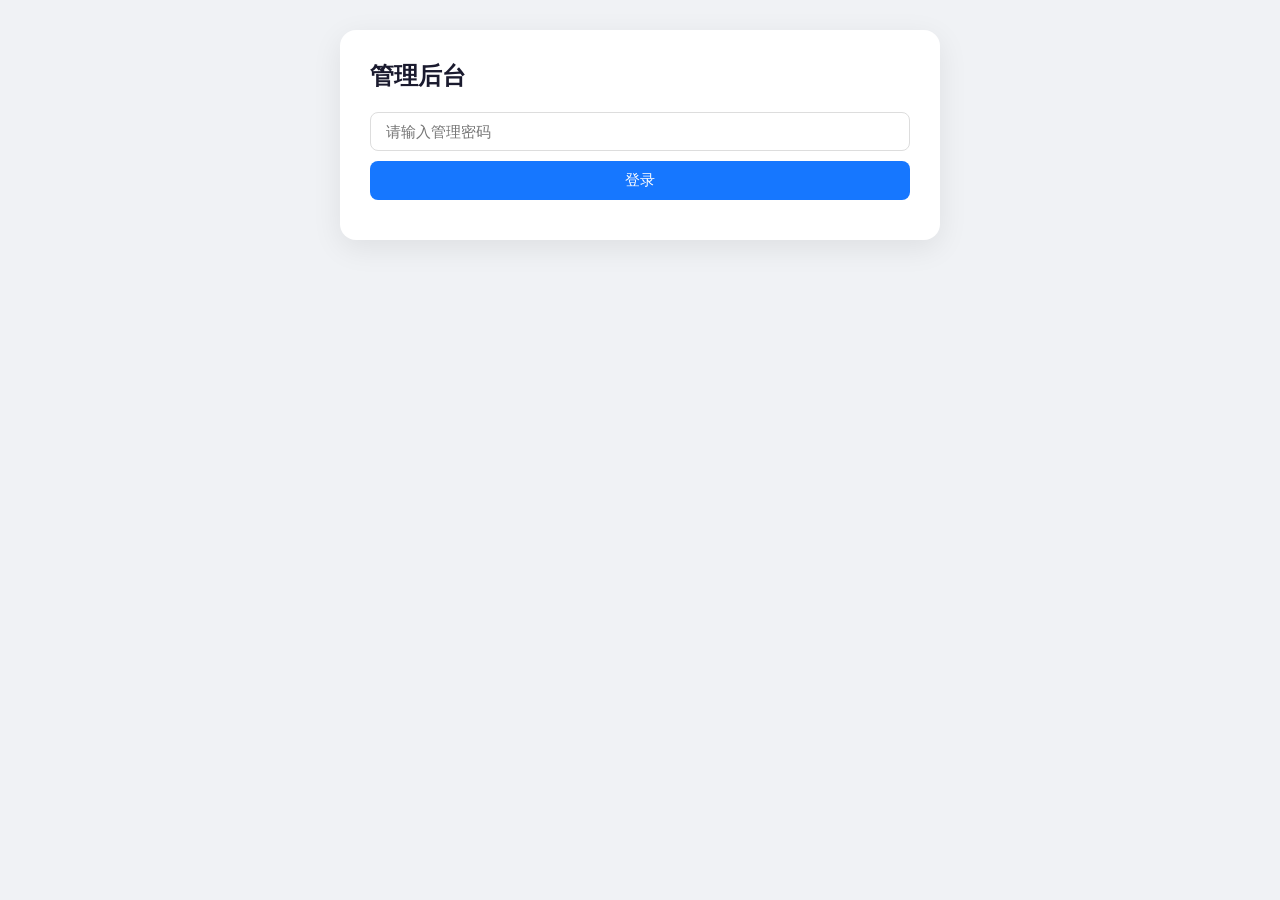
==== public/admin.html @ e9797ac9 "Update admin.html" ====
<!DOCTYPE html>
<html lang="zh-CN">
<head>
    <meta charset="UTF-8">
    <meta name="viewport" content="width=device-width, initial-scale=1.0">
    <title>导航管理后台</title>
    <style>
        * { margin:0; padding:0; box-sizing:border-box; }
        body {
            font-family: -apple-system, BlinkMacSystemFont, sans-serif;
            background: #f0f2f5;
            padding: 30px;
        }
        .container { max-width: 600px; margin: 0 auto; }
        h2 { margin-bottom: 20px; color: #1a1a2e; }
        .login-box, .admin-box {
            background: #fff;
            border-radius: 16px;
            padding: 30px;
            box-shadow: 0 8px 30px rgba(0,0,0,0.08);
            margin-bottom: 20px;
        }
        input, button {
            padding: 10px 15px;
            border-radius: 8px;
            border: 1px solid #ddd;
            font-size: 15px;
        }
        button {
            background: #1677ff;
            color: #fff;
            border: none;
            cursor: pointer;
            transition: 0.2s;
        }
        button:hover { background: #0958d9; }
        .link-list { margin-top: 20px; }
        .link-item {
            display: flex;
            align-items: center;
            justify-content: space-between;
            padding: 12px;
            border-bottom: 1px solid #eee;
        }
        .link-item span { word-break: break-all; margin-right: 10px; }
        .add-form { display: flex; gap: 10px; margin-bottom: 20px; flex-wrap: wrap; align-items: center; }
        .add-form input { flex: 1; min-width: 150px; }
        .error { color: #ff4d4f; margin: 10px 0; }
        .public-check { display: flex; align-items: center; gap: 5px; font-size: 14px; }
    </style>
</head>
<body>
    <div class="container">
        <div id="loginBlock" class="login-box">
            <h2>管理后台</h2>
            <input type="password" id="passwordInput" placeholder="请输入管理密码" style="width:100%; margin-bottom:10px;">
            <button id="loginBtn" style="width:100%;">登录</button>
            <div id="loginError" class="error"></div>
        </div>

        <div id="adminBlock" class="admin-box" style="display:none;">
            <h2>链接管理</h2>
            <div class="add-form">
                <input type="text" id="newTitle" placeholder="网站标题">
                <input type="url" id="newUrl" placeholder="网址 (https://...)">
                <input type="text" id="newIcon" placeholder="自定义图标URL（可选）">
                <label class="public-check">
                    <input type="checkbox" id="newPublic" checked> 公开链接
                </label>
                <button id="addBtn">添加</button>
            </div>
            <div id="adminError" class="error"></div>
            <div class="link-list" id="linkList"></div>
            <button id="logoutBtn" style="margin-top:20px; background:#999;">退出登录</button>
        </div>
    </div>

    <script>
        const API_BASE = '/api/links';
        let adminPassword = '';

        // 登录
        document.getElementById('loginBtn').addEventListener('click', async () => {
            const pwd = document.getElementById('passwordInput').value.trim();
            if (!pwd) return;
            adminPassword = pwd;
            try {
                const testRes = await fetch(API_BASE, {
                    method: 'POST',
                    headers: {
                        'Content-Type': 'application/json',
                        'X-Admin-Password': adminPassword
                    },
                    body: JSON.stringify({ action: 'validate' })
                });
                if (testRes.status === 401) throw new Error('密码错误');
                showAdmin();
            } catch (err) {
                document.getElementById('loginError').textContent = err.message || '密码错误';
                adminPassword = '';
            }
        });

        function showAdmin() {
            document.getElementById('loginBlock').style.display = 'none';
            document.getElementById('adminBlock').style.display = 'block';
            loadLinks();
        }

        // 退出
        document.getElementById('logoutBtn').addEventListener('click', () => {
            adminPassword = '';
            document.getElementById('loginBlock').style.display = 'block';
            document.getElementById('adminBlock').style.display = 'none';
            document.getElementById('passwordInput').value = '';
        });

        // 加载链接列表
        async function loadLinks() {
            const res = await fetch(API_BASE);
            const links = await res.json();
            const listDiv = document.getElementById('linkList');
            listDiv.innerHTML = links.map(link => `
                <div class="link-item">
                    <span title="${escapeHtml(link.url)}">
                        <strong>${escapeHtml(link.title)}</strong> ${link.public === false ? '[内部]' : '[公开]'}<br>
                        <small>${escapeHtml(link.url)}</small>
                    </span>
                    <button onclick="deleteLink('${link.id}')">删除</button>
                </div>
            `).join('');
        }

        // 删除链接
        async function deleteLink(id) {
            if (!confirm('确定删除该链接吗？')) return;
            try {
                const res = await fetch(`${API_BASE}?id=${encodeURIComponent(id)}`, {
                    method: 'DELETE',
                    headers: {
                        'Content-Type': 'application/json',
                        'X-Admin-Password': adminPassword
                    }
                });
                if (res.status === 401) {
                    alert('密码错误或已过期，请重新登录');
                    document.getElementById('logoutBtn').click();
                    return;
                }
                if (!res.ok) throw new Error('删除失败');
                loadLinks();
            } catch (err) {
                document.getElementById('adminError').textContent = err.message;
            }
        }

        // 添加链接（支持公开/内部、自定义图标）
        document.getElementById('addBtn').addEventListener('click', async () => {
            const title = document.getElementById('newTitle').value.trim();
            const url = document.getElementById('newUrl').value.trim();
            const icon = document.getElementById('newIcon').value.trim() || '';
            const isPublic = document.getElementById('newPublic').checked;
            if (!title || !url) return alert('请填写标题和网址');
            try {
                const res = await fetch(API_BASE, {
                    method: 'POST',
                    headers: {
                        'Content-Type': 'application/json',
                        'X-Admin-Password': adminPassword
                    },
                    body: JSON.stringify({ title, url, icon, isPublic })
                });
                if (res.status === 401) {
                    alert('密码错误');
                    document.getElementById('logoutBtn').click();
                    return;
                }
                if (!res.ok) throw new Error('添加失败');
                document.getElementById('newTitle').value = '';
                document.getElementById('newUrl').value = '';
                document.getElementById('newIcon').value = '';
                loadLinks();
            } catch (err) {
                document.getElementById('adminError').textContent = err.message;
            }
        });

        function escapeHtml(text) {
            return text.replace(/[&<>"]/g, m => ({
                '&': '&amp;',
                '<': '&lt;',
                '>': '&gt;',
                '"': '&quot;'
            })[m]);
        }
    </script>
</body>
</html>
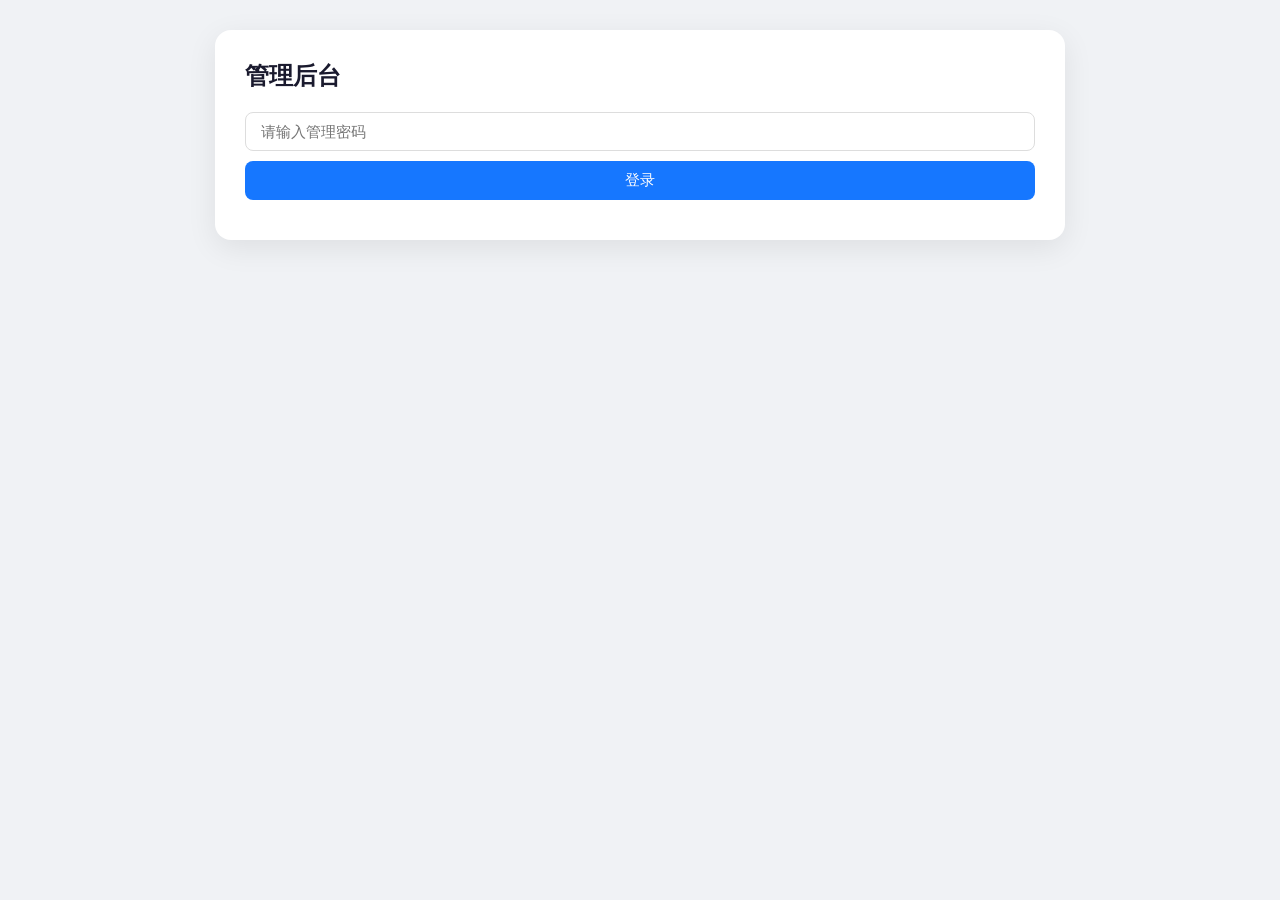
==== commit bbfe81ca: "Update admin.html 修改管理后台宽度" ====
--- a/public/admin.html
+++ b/public/admin.html
@@ -11,7 +11,7 @@
             background: #f0f2f5;
             padding: 30px;
         }
-        .container { max-width: 600px; margin: 0 auto; }
+        .container { max-width: 850px; margin: 0 auto; }   /* 宽度加大 */
         h2 { margin-bottom: 20px; color: #1a1a2e; }
         .login-box, .admin-box {
             background: #fff;
@@ -41,12 +41,24 @@
             justify-content: space-between;
             padding: 12px;
             border-bottom: 1px solid #eee;
-        }
-        .link-item span { word-break: break-all; margin-right: 10px; }
-        .add-form { display: flex; gap: 10px; margin-bottom: 20px; flex-wrap: wrap; align-items: center; }
-        .add-form input { flex: 1; min-width: 150px; }
+            gap: 15px;
+        }
+        .link-item span { word-break: break-all; margin-right: 10px; flex: 1; }
+        .link-actions { display: flex; gap: 8px; }
+        .add-form, .edit-form { 
+            display: flex; gap: 10px; margin-bottom: 20px; flex-wrap: wrap; align-items: center; 
+        }
+        .add-form input, .edit-form input { flex: 1; min-width: 150px; }
         .error { color: #ff4d4f; margin: 10px 0; }
-        .public-check { display: flex; align-items: center; gap: 5px; font-size: 14px; }
+        .public-check { display: flex; align-items: center; gap: 5px; font-size: 14px; white-space: nowrap; }
+        .edit-form { 
+            background: #f9f9ff; 
+            padding: 15px; 
+            border-radius: 12px; 
+            border: 1px solid #e0e0ff; 
+            margin-top: 10px; 
+        }
+        #editBlock { display: none; }
     </style>
 </head>
 <body>
@@ -60,6 +72,7 @@
 
         <div id="adminBlock" class="admin-box" style="display:none;">
             <h2>链接管理</h2>
+            <!-- 添加表单 -->
             <div class="add-form">
                 <input type="text" id="newTitle" placeholder="网站标题">
                 <input type="url" id="newUrl" placeholder="网址 (https://...)">
@@ -69,6 +82,19 @@
                 </label>
                 <button id="addBtn">添加</button>
             </div>
+            <!-- 编辑表单（默认隐藏） -->
+            <div id="editBlock" class="edit-form">
+                <input type="text" id="editTitle" placeholder="网站标题">
+                <input type="url" id="editUrl" placeholder="网址">
+                <input type="text" id="editIcon" placeholder="自定义图标URL">
+                <label class="public-check">
+                    <input type="checkbox" id="editPublic"> 公开链接
+                </label>
+                <button id="saveEditBtn">保存</button>
+                <button id="cancelEditBtn" style="background:#999;">取消</button>
+                <input type="hidden" id="editId">
+            </div>
+
             <div id="adminError" class="error"></div>
             <div class="link-list" id="linkList"></div>
             <button id="logoutBtn" style="margin-top:20px; background:#999;">退出登录</button>
@@ -126,7 +152,10 @@
                         <strong>${escapeHtml(link.title)}</strong> ${link.public === false ? '[内部]' : '[公开]'}<br>
                         <small>${escapeHtml(link.url)}</small>
                     </span>
-                    <button onclick="deleteLink('${link.id}')">删除</button>
+                    <div class="link-actions">
+                        <button onclick="editLink('${link.id}')">编辑</button>
+                        <button onclick="deleteLink('${link.id}')" style="background:#ff4d4f;">删除</button>
+                    </div>
                 </div>
             `).join('');
         }
@@ -154,7 +183,61 @@
             }
         }
 
-        // 添加链接（支持公开/内部、自定义图标）
+        // 编辑链接：填充数据到编辑表单
+        async function editLink(id) {
+            // 从当前列表中获取该链接数据（简单方式：重新从 API 拉取，但我们已经加载了列表，
+            // 更可靠的是通过 ID 找到对应数据。这里我们从已渲染的 DOM 中不太方便，所以重新请求一次完整数据)
+            const res = await fetch(API_BASE);
+            const links = await res.json();
+            const link = links.find(l => l.id === id);
+            if (!link) return;
+
+            document.getElementById('editId').value = link.id;
+            document.getElementById('editTitle').value = link.title;
+            document.getElementById('editUrl').value = link.url;
+            document.getElementById('editIcon').value = link.icon || '';
+            document.getElementById('editPublic').checked = link.public !== false;
+
+            document.getElementById('editBlock').style.display = 'flex';
+        }
+
+        // 保存编辑
+        document.getElementById('saveEditBtn').addEventListener('click', async () => {
+            const id = document.getElementById('editId').value;
+            const title = document.getElementById('editTitle').value.trim();
+            const url = document.getElementById('editUrl').value.trim();
+            const icon = document.getElementById('editIcon').value.trim() || '';
+            const isPublic = document.getElementById('editPublic').checked;
+            if (!title || !url) return alert('请填写标题和网址');
+            try {
+                const res = await fetch(API_BASE, {
+                    method: 'POST',
+                    headers: {
+                        'Content-Type': 'application/json',
+                        'X-Admin-Password': adminPassword
+                    },
+                    body: JSON.stringify({ action: 'update', id, title, url, icon, isPublic })
+                });
+                if (res.status === 401) {
+                    alert('密码错误');
+                    document.getElementById('logoutBtn').click();
+                    return;
+                }
+                if (!res.ok) throw new Error('修改失败');
+                // 隐藏编辑表单并刷新
+                document.getElementById('editBlock').style.display = 'none';
+                loadLinks();
+            } catch (err) {
+                document.getElementById('adminError').textContent = err.message;
+            }
+        });
+
+        // 取消编辑
+        document.getElementById('cancelEditBtn').addEventListener('click', () => {
+            document.getElementById('editBlock').style.display = 'none';
+        });
+
+        // 添加链接（原有功能，保持不变）
         document.getElementById('addBtn').addEventListener('click', async () => {
             const title = document.getElementById('newTitle').value.trim();
             const url = document.getElementById('newUrl').value.trim();
@@ -168,7 +251,7 @@
                         'Content-Type': 'application/json',
                         'X-Admin-Password': adminPassword
                     },
-                    body: JSON.stringify({ title, url, icon, isPublic })
+                    body: JSON.stringify({ title, url, icon, isPublic })   // 默认 action 为添加
                 });
                 if (res.status === 401) {
                     alert('密码错误');
